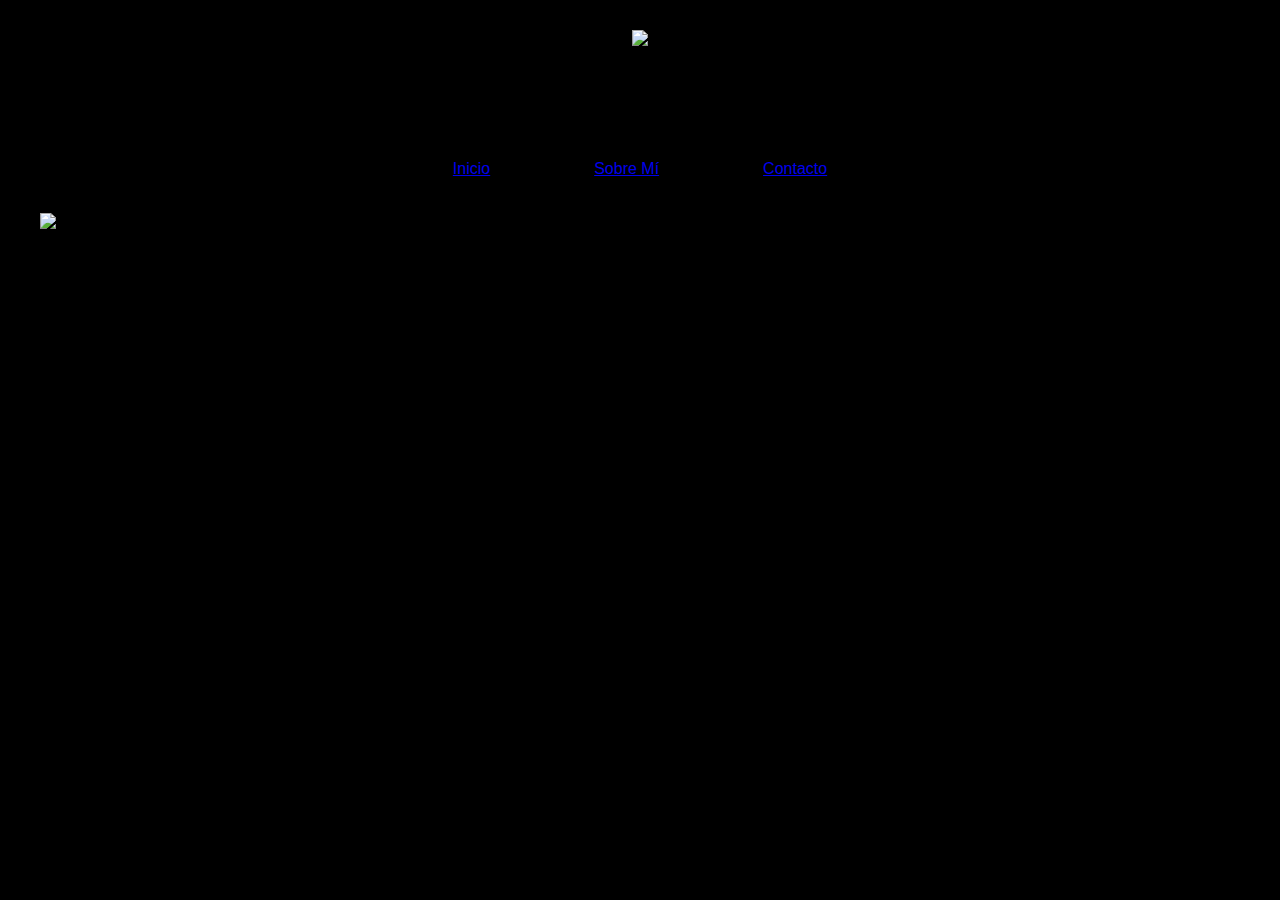
==== about.html @ c804f7e4 "changing forrmats" ====
<!DOCTYPE html>
<html>
    <head>

        <title>Catalan's Tattoo</title>
        <link rel="stylesheet" href="style.css">
        <link rel="preconnect" href="https://fonts.googleapis.com">
        <link rel="preconnect" href="https://fonts.gstatic.com" crossorigin>
        <link href="https://fonts.googleapis.com/css2?family=Anton&display=swap" rel="stylesheet">

    </head>
      
      <body>
      
        <div class="website-container">
      
          <div class="top-banner">
            <img class="catalan-logo" src="catalan.webp">
          </div>
          <div class="top-menu">
            <p class="inline-text"><a href="index.html">Inicio</a></p>
            <p class="inline-text"><a href="about.html">Sobre Mí</a></p>
            <p class="inline-text"><a href="contact.html">Contacto</a></p>
          </div>
      




          
      </body>

      <footer>
        <img class="face" src="catalan-face.webp">
      </footer>

</html>
---- style.css ----
p {
  font-family: Arial, Helvetica, sans-serif;
  color: white;
  margin: 0;
}

body {
  background-color: rgb(0, 0, 0);
  margin: 25px;
}

footer {
  margin-top: 35px;
}

.website-container {
  max-width: 1200px; 
  width: 100%; 
  margin: 0 auto; 
}

.top-banner {
  margin-top: 30px;
	margin-bottom: 30px;
  height: 100px;
  width: 100%;
  text-align: center;
}

.options-menu {
  display: grid;
  grid-template-columns: auto auto auto;
}

.grid-item {
  display: inline-block;
  font-size: 20px;
  font-weight: bold;
	margin-right: 30px;
  cursor: pointer;
  
}

.catalan-logo {
  display: inline-block;
  height: 100px;
 
}

.home-box {
  display: flex;
  width: auto;
  margin-top: 35px;
  margin-bottom: 35px;

}

.home-image {
  height: 650px;
}

.test {
  display: flex;
  flex-direction: column;
  margin-left: 20px;
}

.home-text {
  font-family: 'Anton', sans-serif;
  font-size: 90px; font-weight: bold;
	margin-top: 75px;
  margin-bottom: 10px;
	line-height: 100px;
}

.home-description {
	width: 450px;
	font-size: 25px;
  text-align: right;
  margin-left: 170px;
}

.home-description-button{
  margin-top: 120px;
  padding: 25px;
  user-select: none;
  background-color: white;
  font-family: 'Anton', sans-serif;
  font-size: 30px;
  color: rgb(0, 0, 0);
  text-align: center;
  cursor: pointer;
}

.home-description-button:active{
  background-color: rgb(253, 214, 21)
}


.location {
  font-family: 'Anton', sans-serif;
  font-size: 80px; font-weight: bold;
  margin-bottom: 20px;
  margin-top: 110px;
  margin-left: -100px;
  transform: rotate(-90deg);
}

.top-menu{
  text-align: center;
}

.face{
  height: 125px;
  display: block;
  margin-left: auto;
  margin-right: auto;
}

.map{
  margin-left: -100px;
}


.inline-text{
  font-family: Arial, Helvetica, sans-serif;
  display: inline-block;
  margin-left: 50px;
  margin-right: 50px;
  cursor: pointer;
}

.inline-text:hover{
  color: rgb(253, 214, 21);
}

/*---------------*/
/* Gallery style */
/*---------------*/

/* Constants */
:root
  { --gallery-width: 1200px
  ; --gallery-height: 800px
  ; --gallery-padding: 5px
  ; --gallery-thumbnail-height: 100px
  ; --gallery-main-display-height:
      calc(var(--gallery-height) - 3 * var(--gallery-padding) - var(--gallery-thumbnail-height));
    }

/* Flex container with main display and thumbnails */
div.gallery
  { display: flex
  ; width: var(--gallery-width)
  ; height: var(--gallery-height)
  ; flex-direction: column
  ; padding-top: var(--gallery-padding)
  ; padding-bottom: var(--gallery-padding)
  ; box-sizing: border-box
    }

/* The main gallery display */
div.gallery-display
  { margin-bottom: var(--gallery-padding)
  ; height: var(--gallery-main-display-height)
  ; width: 100%
  ; text-align: center
    }

/* Image from the gallery */
img.gallery-image
  { max-width: 100%
  ; max-height: 100%
    }

/* Flex container for thumbnails */
#thumbnails
  { height: var(--gallery-thumbnail-height)
  ; display: flex
  ; flex-direction: row
  ; justify-content: flex-start
  ; width: 100%
  ; gap: 3px
  ; overflow-x: auto
    }

/* Thumbnail image */
img.thumbnail
  { cursor: pointer
    }
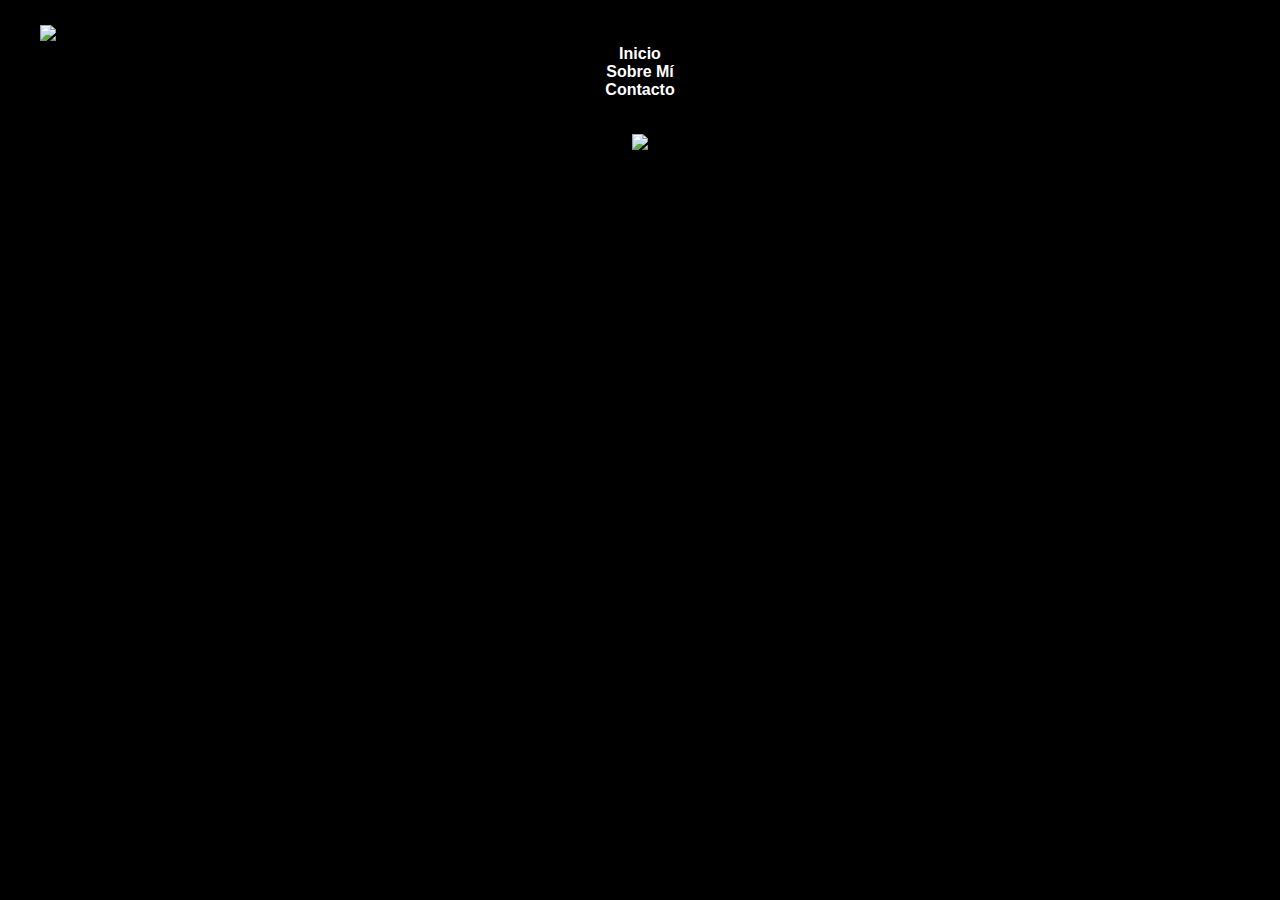
==== commit 4304b89e: "changing footer" ====
--- a/about.html
+++ b/about.html
@@ -31,7 +31,8 @@
       </body>
 
       <footer>
-        <img class="face" src="catalan-face.webp">
+        <a href="https://www.instagram.com/emerson.catalan/">
+        <img class="catalan-logo" src="assets/insta.png">
+        </a>
       </footer>
-
 </html>
--- a/style.css
+++ b/style.css
@@ -2,6 +2,26 @@
   font-family: Arial, Helvetica, sans-serif;
   color: white;
   margin: 0;
+}
+
+a{
+  color: white;
+  text-decoration: none;
+}
+
+a:hover{
+  color: rgb(253, 214, 21);
+}
+
+a:active{
+  color: white;
+}
+
+.contact-right,
+.contact-left{
+  margin-bottom: 10px;
+  font-family: Arial, Helvetica, sans-serif;
+  font-size: 25px; font-weight: bold;
 }
 
 body {
@@ -11,7 +31,9 @@
 
 footer {
   margin-top: 35px;
-}
+  text-align: center;
+}
+
 
 .website-container {
   max-width: 1200px; 
@@ -19,85 +41,77 @@
   margin: 0 auto; 
 }
 
-.top-banner {
-  margin-top: 30px;
-	margin-bottom: 30px;
-  height: 100px;
-  width: 100%;
-  text-align: center;
-}
-
-.options-menu {
-  display: grid;
-  grid-template-columns: auto auto auto;
-}
-
-.grid-item {
+.menu-option {
+  font-family: Arial, Helvetica, sans-serif;
   display: inline-block;
-  font-size: 20px;
-  font-weight: bold;
-	margin-right: 30px;
+  font-size: 25px;
+  margin-left: 103px;
+  margin-top: 75px;
   cursor: pointer;
-  
-}
-
-.catalan-logo {
-  display: inline-block;
-  height: 100px;
- 
-}
-
-.home-box {
+}
+
+.title-container {
   display: flex;
   width: auto;
   margin-top: 35px;
   margin-bottom: 35px;
-
 }
 
 .home-image {
   height: 650px;
-}
-
-.test {
+  width: 523px;
+}
+
+.item-box {
   display: flex;
   flex-direction: column;
   margin-left: 20px;
 }
 
-.home-text {
+.top-menu{
+  text-align: center;
+  font-weight: bold;
+}
+
+.title {
   font-family: 'Anton', sans-serif;
-  font-size: 90px; font-weight: bold;
-	margin-top: 75px;
-  margin-bottom: 10px;
-	line-height: 100px;
-}
-
-.home-description {
-	width: 450px;
-	font-size: 25px;
+  font-size: 175px; font-weight: bold;
+	margin-top: 0px;
+  padding-top: 45px;
+  margin-bottom: 15px;
+	line-height: 175px;
   text-align: right;
-  margin-left: 170px;
-}
-
-.home-description-button{
-  margin-top: 120px;
+}
+
+.reserve-button{
+  margin-top: 50px;
   padding: 25px;
-  user-select: none;
   background-color: white;
-  font-family: 'Anton', sans-serif;
-  font-size: 30px;
+  font-family: Arial, Helvetica, sans-serif;
+  font-size: 30px; font-weight: bold;
   color: rgb(0, 0, 0);
   text-align: center;
+  user-select: none;
   cursor: pointer;
 }
 
-.home-description-button:active{
+.reserve-button:hover{
   background-color: rgb(253, 214, 21)
 }
 
-
-.location {
+.reserve-button:active{
+  background-color: white;
+}
+
+.location-container {
+  display: flex;
+  width: auto;
+  margin-top: 35px;
+  margin-bottom: 35px;
+
+}
+
+.location-text {
   font-family: 'Anton', sans-serif;
   font-size: 80px; font-weight: bold;
   margin-bottom: 20px;
@@ -106,33 +120,34 @@
   transform: rotate(-90deg);
 }
 
-.top-menu{
-  text-align: center;
-}
-
-.face{
-  height: 125px;
-  display: block;
-  margin-left: auto;
-  margin-right: auto;
-}
-
 .map{
   margin-left: -100px;
 }
 
-
-.inline-text{
-  font-family: Arial, Helvetica, sans-serif;
-  display: inline-block;
-  margin-left: 50px;
-  margin-right: 50px;
-  cursor: pointer;
-}
-
-.inline-text:hover{
-  color: rgb(253, 214, 21);
-}
+.catalan-logo {
+  height: 100px;
+}
+
+
+/*CONTACT PAGE STYLES*/
+
+.contact-info {
+  display: grid;
+  grid-template-columns: auto auto;
+  grid-row-gap: 20px;
+  margin-top: 30px;
+  margin-left: 25px;
+  color: rgb(255, 255, 255);
+}
+
+.contact-right {
+  text-align: right;
+  font-weight: 200;
+}
+
+
+
+
 
 /*---------------*/
 /* Gallery style */
@@ -141,7 +156,7 @@
 /* Constants */
 :root
   { --gallery-width: 1200px
-  ; --gallery-height: 800px
+  ; --gallery-height: 825px
   ; --gallery-padding: 5px
   ; --gallery-thumbnail-height: 100px
   ; --gallery-main-display-height:
@@ -180,7 +195,7 @@
   ; flex-direction: row
   ; justify-content: flex-start
   ; width: 100%
-  ; gap: 3px
+  ; gap: 11px
   ; overflow-x: auto
     }
 
@@ -188,3 +203,6 @@
 img.thumbnail
   { cursor: pointer
     }
+
+
+    
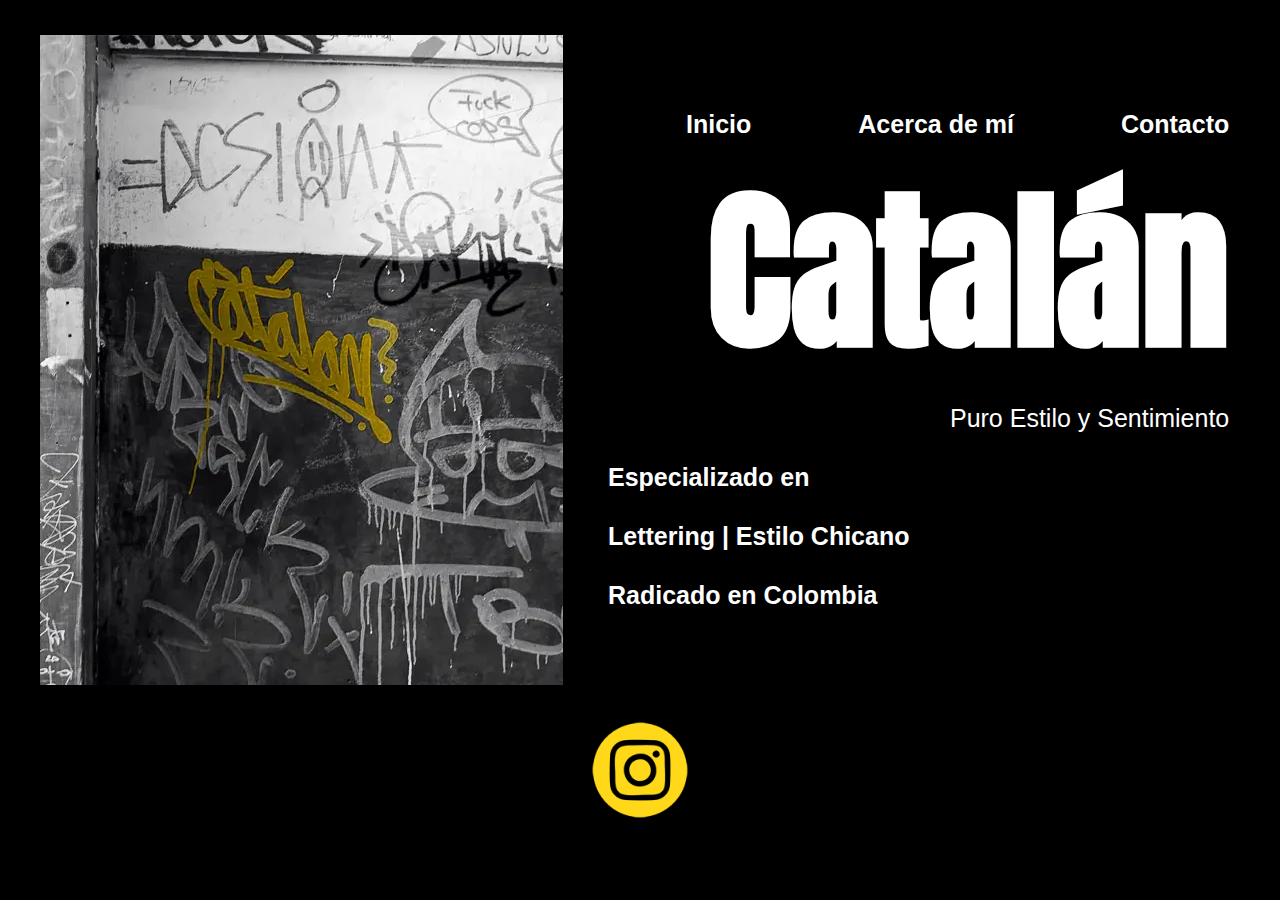
==== commit c5321d73: "Changes good (#3)" ====
--- a/about.html
+++ b/about.html
@@ -1,33 +1,75 @@
 <!DOCTYPE html>
 <html>
-    <head>
-
-        <title>Catalan's Tattoo</title>
-        <link rel="stylesheet" href="style.css">
-        <link rel="preconnect" href="https://fonts.googleapis.com">
-        <link rel="preconnect" href="https://fonts.gstatic.com" crossorigin>
-        <link href="https://fonts.googleapis.com/css2?family=Anton&display=swap" rel="stylesheet">
-
-    </head>
-      
-      <body>
+  <head>
+    <title>Catalan's Tattoo</title>
+    <link rel="stylesheet" href="style.css">
+    <link rel="icon" href="assets/flower.png">
+    <link rel="preconnect" href="https://fonts.googleapis.com">
+    <link rel="preconnect" href="https://fonts.gstatic.com" crossorigin>
+    <link href="https://fonts.googleapis.com/css2?family=Anton&display=swap" rel="stylesheet">       
+  </head>
+ 
+  <body>
       
         <div class="website-container">
       
-          <div class="top-banner">
-            <img class="catalan-logo" src="catalan.webp">
+          <div class="title-container">
+            <img class="home-image" src="assets/catalan-himself.webp">
+      
+            <div class="item-box">
+              <div class="top-menu">
+                <p class="menu-option">
+                  <a href="index.html">
+                    Inicio
+                  </a>
+                </p>
+
+                <p class="menu-option">
+                  <a href="about.html">
+                    Acerca de mí
+                  </a>
+                </p>
+
+                <p class="menu-option">
+                  <a href="contact.html">
+                    Contacto
+                  </a>
+                </p>
+              </div>
+          
+              <p class="title">
+                Catalán
+              </p>
+
+              <div class="contact-info">
+                <div class="contact-left">
+                    
+                </div>
+                <div class="contact-right">
+                  <a href="tel:3045264848">
+                    Puro Estilo y Sentimiento
+                  </a> 
+                </div>
+                <div class="contact-left">
+                  Especializado en
+                </div> 
+                <div></div>
+                <div class="contact-left">
+                  Lettering | Estilo Chicano
+                </div> 
+                <div></div>
+
+                <div class="contact-left">
+                        Radicado en Colombia
+                </div>                         
+            </div>
+
+            
+            </div>
+
           </div>
-          <div class="top-menu">
-            <p class="inline-text"><a href="index.html">Inicio</a></p>
-            <p class="inline-text"><a href="about.html">Sobre Mí</a></p>
-            <p class="inline-text"><a href="contact.html">Contacto</a></p>
-          </div>
+
       
-
-
-
-
-          
       </body>
 
       <footer>
@@ -35,4 +77,8 @@
         <img class="catalan-logo" src="assets/insta.png">
         </a>
       </footer>
+
+
+
+<script src="main.js"></script>
 </html>
--- a/style.css
+++ b/style.css
@@ -69,6 +69,7 @@
 }
 
 .top-menu{
+  display: inline-block;
   text-align: center;
   font-weight: bold;
 }
@@ -76,6 +77,7 @@
 .title {
   font-family: 'Anton', sans-serif;
   font-size: 175px; font-weight: bold;
+  width: 100%;
 	margin-top: 0px;
   padding-top: 45px;
   margin-bottom: 15px;
@@ -144,9 +146,6 @@
   text-align: right;
   font-weight: 200;
 }
-
-
-
 
 
 /*---------------*/
@@ -204,5 +203,14 @@
   { cursor: pointer
     }
 
-
-    
+/* Media query for phone screens */
+@media only screen and (max-width: 600px) {
+  div.gallery,
+  .location-container {
+    display: none;
+  }
+
+  .home-image{
+    display: none;
+  }
+}